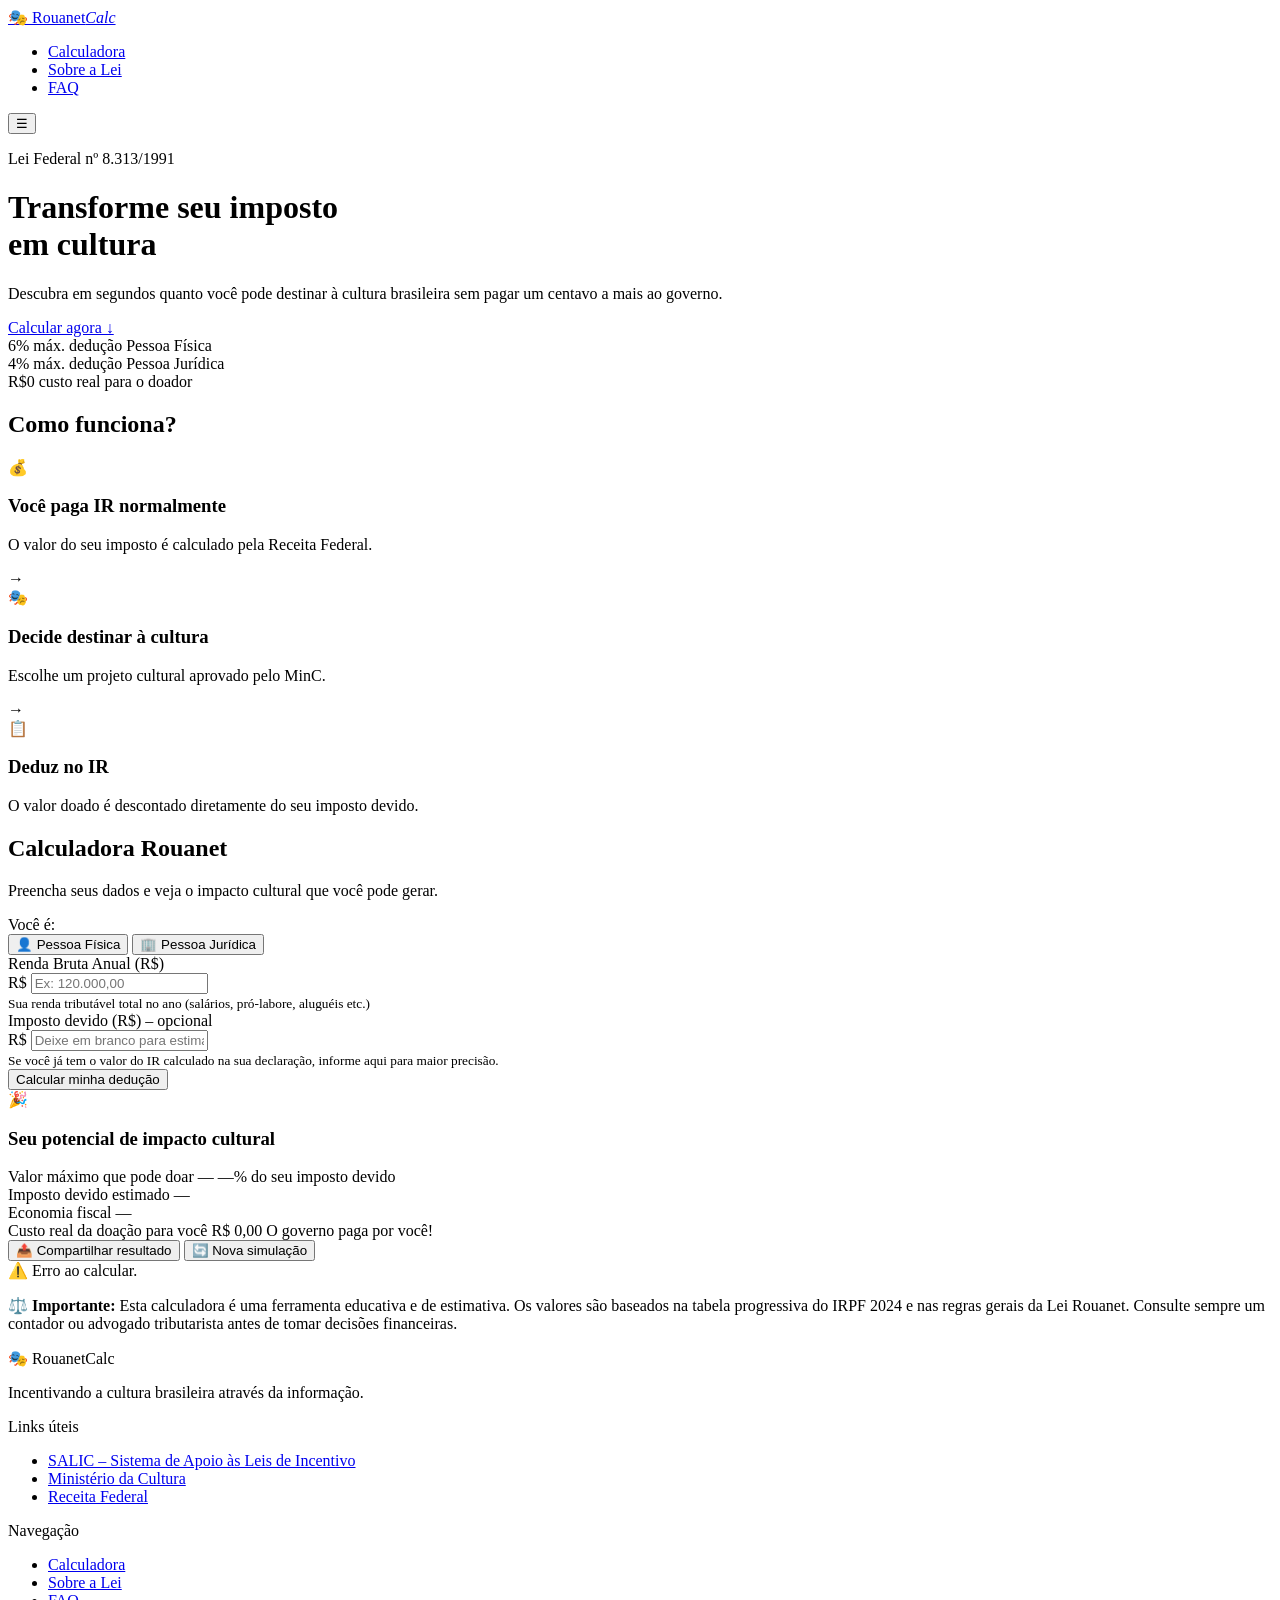
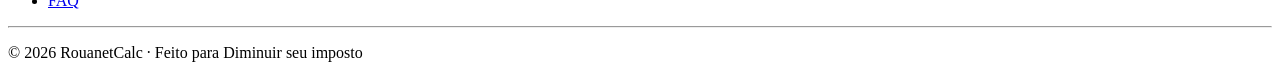
==== calculadora.html @ 24687a4b "Add files via upload" ====
<!DOCTYPE html>
<html lang="pt-BR">
<head>
  <meta charset="UTF-8" />
  <meta name="viewport" content="width=device-width, initial-scale=1.0" />
  <title>Lei Rouanet – Calculadora de Incentivo Fiscal</title>
  <link rel="preconnect" href="https://fonts.googleapis.com" />
  <link rel="preconnect" href="https://fonts.gstatic.com" crossorigin />
  <link href="https://fonts.googleapis.com/css2?family=Playfair+Display:wght@400;700;900&family=Inter:wght@300;400;500;600&display=swap" rel="stylesheet" />
  <link rel="stylesheet" href="/frontend/css/global.css" />
</head>
<body>

<nav class="navbar">
  <div class="nav-inner">
    <a href="/" class="logo">
      <span class="logo-icon">🎭</span>
      <span>Rouanet<em>Calc</em></span>
    </a>
    <ul class="nav-links">
      <li><a href="/">Calculadora</a></li>
      <li><a href="/sobre">Sobre a Lei</a></li>
      <li><a href="/faq">FAQ</a></li>
    </ul>
    <button class="nav-toggle" id="navToggle">☰</button>
  </div>
</nav>

<header class="hero">
  <div class="hero-content">
    <p class="eyebrow">Lei Federal nº 8.313/1991</p>
    <h1>Transforme seu <span class="highlight">imposto</span><br/>em cultura</h1>
    <p class="hero-sub">
      Descubra em segundos quanto você pode destinar à cultura brasileira
      sem pagar um centavo a mais ao governo.
    </p>
    <a href="#calculadora" class="btn-primary">Calcular agora ↓</a>
  </div>
  <div class="hero-visual">
    <div class="stat-card">
      <span class="stat-num">6%</span>
      <span class="stat-label">máx. dedução Pessoa Física</span>
    </div>
    <div class="stat-card">
      <span class="stat-num">4%</span>
      <span class="stat-label">máx. dedução Pessoa Jurídica</span>
    </div>
    <div class="stat-card">
      <span class="stat-num">R$0</span>
      <span class="stat-label">custo real para o doador</span>
    </div>
  </div>
</header>

<section class="how-it-works">
  <div class="container">
    <h2>Como funciona?</h2>
    <div class="steps">
      <div class="step">
        <div class="step-icon">💰</div>
        <h3>Você paga IR normalmente</h3>
        <p>O valor do seu imposto é calculado pela Receita Federal.</p>
      </div>
      <div class="step-arrow">→</div>
      <div class="step">
        <div class="step-icon">🎭</div>
        <h3>Decide destinar à cultura</h3>
        <p>Escolhe um projeto cultural aprovado pelo MinC.</p>
      </div>
      <div class="step-arrow">→</div>
      <div class="step">
        <div class="step-icon">📋</div>
        <h3>Deduz no IR</h3>
        <p>O valor doado é descontado diretamente do seu imposto devido.</p>
      </div>
    </div>
  </div>
</section>

<section class="calc-section" id="calculadora">
  <div class="container">
    <div class="calc-wrapper">
      <div class="calc-header">
        <h2>Calculadora Rouanet</h2>
        <p>Preencha seus dados e veja o impacto cultural que você pode gerar.</p>
      </div>

      <form class="calc-form" id="calcForm">
        <div class="field-group">
          <label class="field-label">Você é:</label>
          <div class="toggle-group">
            <button type="button" class="toggle-btn active" data-val="pf" id="btnPF">
              👤 Pessoa Física
            </button>
            <button type="button" class="toggle-btn" data-val="pj" id="btnPJ">
              🏢 Pessoa Jurídica
            </button>
          </div>
          <input type="hidden" id="tipoContribuinte" value="pf" />
        </div>

        <div class="field-group">
          <label class="field-label" for="renda">
            <span id="rendaLabel">Renda Bruta Anual (R$)</span>
          </label>
          <div class="input-wrap">
            <span class="prefix">R$</span>
            <input
              type="text"
              id="renda"
              class="field-input"
              placeholder="Ex: 120.000,00"
              inputmode="numeric"
              autocomplete="off"
            />
          </div>
          <small class="field-hint" id="rendaHint">
            Sua renda tributável total no ano (salários, pró-labore, aluguéis etc.)
          </small>
        </div>

        <div class="field-group" id="grupoIR">
          <label class="field-label" for="irDevido">
            Imposto devido (R$) <span class="optional">– opcional</span>
          </label>
          <div class="input-wrap">
            <span class="prefix">R$</span>
            <input
              type="text"
              id="irDevido"
              class="field-input"
              placeholder="Deixe em branco para estimarmos"
              inputmode="numeric"
              autocomplete="off"
            />
          </div>
          <small class="field-hint">
            Se você já tem o valor do IR calculado na sua declaração, informe aqui para maior precisão.
          </small>
        </div>

        <button type="submit" class="btn-calcular" id="btnCalc">
          <span id="btnText">Calcular minha dedução</span>
          <span id="btnLoader" class="loader hidden"></span>
        </button>
      </form>

      <div class="result-panel hidden" id="resultPanel">
        <div class="result-header">
          <span class="result-emoji">🎉</span>
          <h3>Seu potencial de impacto cultural</h3>
        </div>

        <div class="result-grid">
          <div class="result-card main">
            <span class="rc-label">Valor máximo que pode doar</span>
            <span class="rc-value green" id="resValorMax">—</span>
            <span class="rc-sub" id="resPct">—% do seu imposto devido</span>
          </div>
          <div class="result-card">
            <span class="rc-label">Imposto devido estimado</span>
            <span class="rc-value" id="resIR">—</span>
          </div>
          <div class="result-card">
            <span class="rc-label">Economia fiscal</span>
            <span class="rc-value" id="resEconomia">—</span>
          </div>
          <div class="result-card highlight-card">
            <span class="rc-label">Custo real da doação para você</span>
            <span class="rc-value gold" id="resCusto">R$ 0,00</span>
            <span class="rc-sub">O governo paga por você!</span>
          </div>
        </div>

        <div class="obs-box" id="resObs"></div>

        <div class="result-actions">
          <button class="btn-secondary" onclick="compartilhar()">📤 Compartilhar resultado</button>
          <button class="btn-outline" onclick="resetar()">🔄 Nova simulação</button>
        </div>
      </div>

      <div class="error-panel hidden" id="errorPanel">
        <span>⚠️</span> <span id="errorMsg">Erro ao calcular.</span>
      </div>
    </div>
  </div>
</section>

<section class="disclaimer">
  <div class="container">
    <p>
      ⚖️ <strong>Importante:</strong> Esta calculadora é uma ferramenta educativa e de estimativa.
      Os valores são baseados na tabela progressiva do IRPF 2024 e nas regras gerais da Lei Rouanet.
      Consulte sempre um contador ou advogado tributarista antes de tomar decisões financeiras.
    </p>
  </div>
</section>

<footer class="footer">
  <div class="container">
    <div class="footer-grid">
      <div>
        <p class="footer-logo">🎭 RouanetCalc</p>
        <p>Incentivando a cultura brasileira através da informação.</p>
      </div>
      <div>
        <p class="footer-title">Links úteis</p>
        <ul>
          <li><a href="https://salic.cultura.gov.br" target="_blank" rel="noopener">SALIC – Sistema de Apoio às Leis de Incentivo</a></li>
          <li><a href="https://www.gov.br/cultura/pt-br" target="_blank" rel="noopener">Ministério da Cultura</a></li>
          <li><a href="https://www.receita.fazenda.gov.br" target="_blank" rel="noopener">Receita Federal</a></li>
        </ul>
      </div>
      <div>
        <p class="footer-title">Navegação</p>
        <ul>
          <li><a href="/">Calculadora</a></li>
          <li><a href="/sobre">Sobre a Lei</a></li>
          <li><a href="/faq">FAQ</a></li>
        </ul>
      </div>
    </div>
    <hr class="footer-hr" />
    <p class="footer-copy">© 2026 RouanetCalc · Feito para Diminuir seu imposto</p>
  </div>
</footer>

<script src="/static/js/main.js"></script>
</body>
</html>
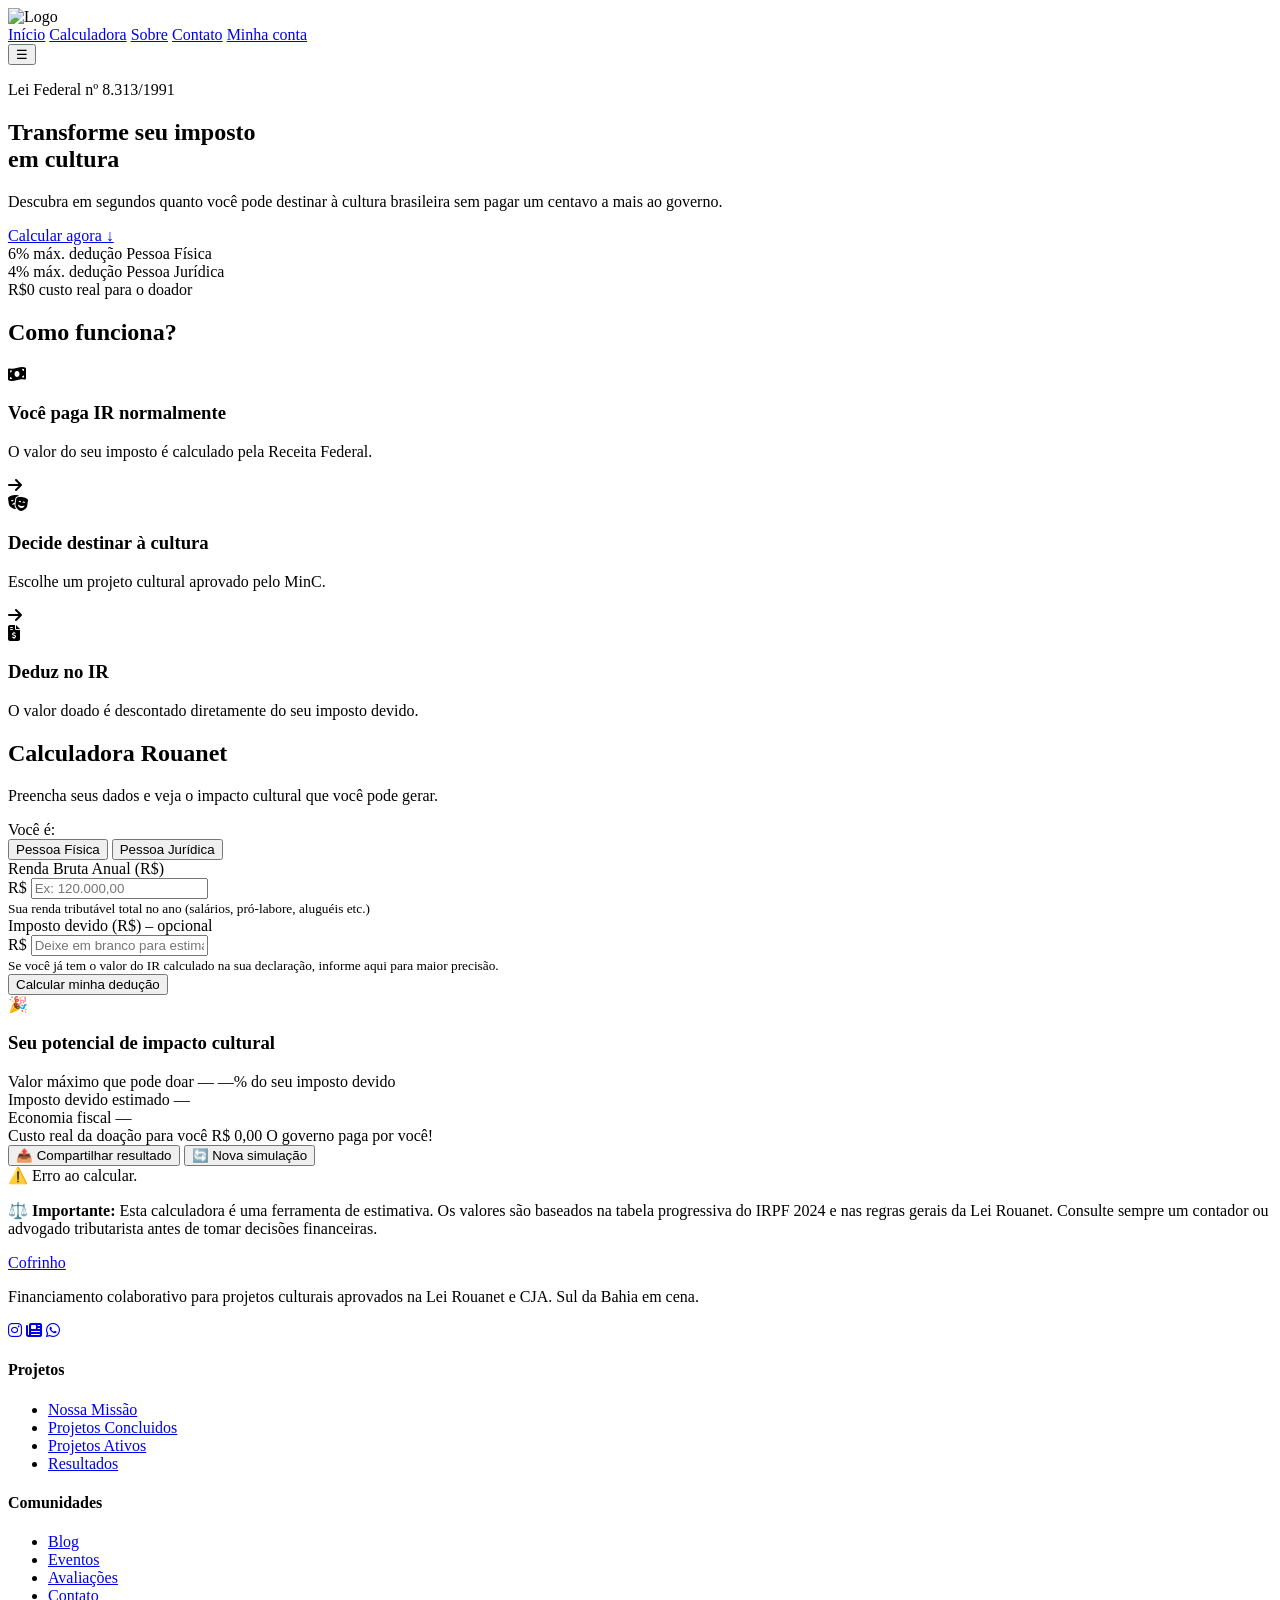
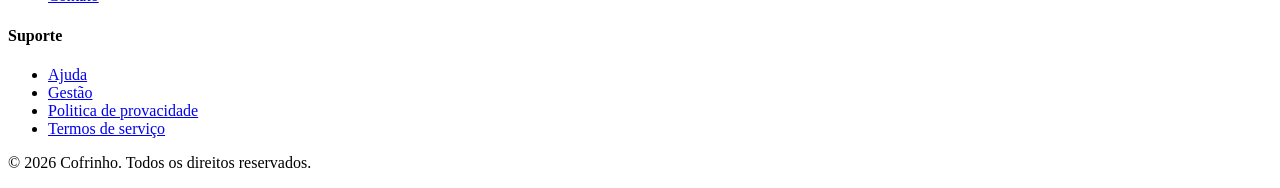
==== commit 89f2d87f: "Update calculadora.html" ====
--- a/calculadora.html
+++ b/calculadora.html
@@ -1,75 +1,92 @@
 <!DOCTYPE html>
 <html lang="pt-BR">
 <head>
-  <meta charset="UTF-8" />
-  <meta name="viewport" content="width=device-width, initial-scale=1.0" />
-  <title>Lei Rouanet – Calculadora de Incentivo Fiscal</title>
-  <link rel="preconnect" href="https://fonts.googleapis.com" />
-  <link rel="preconnect" href="https://fonts.gstatic.com" crossorigin />
-  <link href="https://fonts.googleapis.com/css2?family=Playfair+Display:wght@400;700;900&family=Inter:wght@300;400;500;600&display=swap" rel="stylesheet" />
-  <link rel="stylesheet" href="/frontend/css/global.css" />
+  <meta charset="UTF-8"/>
+  <meta name="viewport" content="width=device-width, initial-scale=1.0"/>
+  <title>Cofrinho | Lei Rouanet</title>
+  <link rel="stylesheet" href="https://cdn.jsdelivr.net/npm/swiper@11/swiper-bundle.min.css"/>
+  <link rel="stylesheet" href="https://fonts.googleapis.com/css2?family=Material+Symbols+Outlined" />
+  <link rel="stylesheet" href="https://cdnjs.cloudflare.com/ajax/libs/font-awesome/6.7.2/css/all.min.css"/>
+  <link href="https://fonts.googleapis.com/css2?family=Oswald:wght@300;400;700&display=swap" rel="stylesheet">
+  <link rel="stylesheet" href="css/calculadora.css"/>
+  
+  
 </head>
 <body>
 
-<nav class="navbar">
-  <div class="nav-inner">
-    <a href="/" class="logo">
-      <span class="logo-icon">🎭</span>
-      <span>Rouanet<em>Calc</em></span>
-    </a>
-    <ul class="nav-links">
-      <li><a href="/">Calculadora</a></li>
-      <li><a href="/sobre">Sobre a Lei</a></li>
-      <li><a href="/faq">FAQ</a></li>
-    </ul>
-    <button class="nav-toggle" id="navToggle">☰</button>
-  </div>
-</nav>
-
-<header class="hero">
-  <div class="hero-content">
-    <p class="eyebrow">Lei Federal nº 8.313/1991</p>
-    <h1>Transforme seu <span class="highlight">imposto</span><br/>em cultura</h1>
-    <p class="hero-sub">
+<header class="meu-menu-header">
+    <img src="logo.png" alt="Logo" class="meu-menu-logo">
+    <nav class="meu-menu-nav">
+        <a href="index.html" class="active">Início</a>
+        <a href="#">Calculadora</a>
+        <a href="#">Sobre</a>
+        <a href="#">Contato</a>
+        <a href="#" class="meu-menu-btn-entrar">Minha conta</a>
+    </nav>
+    <button class="meu-menu-toggle">☰</button>
+</header>
+
+
+
+<section class="hero-calculadora">
+  <div class="hero-content-calculadora">
+    <p class="eyebrow-calculadora">Lei Federal nº 8.313/1991</p>
+    <h1>Transforme seu <span class="highlight-calculadora">imposto</span><br/>em cultura</h1>
+    <p class="hero-sub-calculadora">
       Descubra em segundos quanto você pode destinar à cultura brasileira
       sem pagar um centavo a mais ao governo.
     </p>
-    <a href="#calculadora" class="btn-primary">Calcular agora ↓</a>
-  </div>
-  <div class="hero-visual">
-    <div class="stat-card">
-      <span class="stat-num">6%</span>
-      <span class="stat-label">máx. dedução Pessoa Física</span>
-    </div>
-    <div class="stat-card">
-      <span class="stat-num">4%</span>
-      <span class="stat-label">máx. dedução Pessoa Jurídica</span>
-    </div>
-    <div class="stat-card">
-      <span class="stat-num">R$0</span>
-      <span class="stat-label">custo real para o doador</span>
-    </div>
-  </div>
-</header>
-
-<section class="how-it-works">
-  <div class="container">
+    <a href="#calculadora" class="btn-primary-calculadora">Calcular agora ↓</a>
+  </div>
+
+  <div class="hero-visual-calculadora">
+    <div class="stat-card-calculadora">
+      <span class="stat-num-calculadora">6%</span>
+      <span class="stat-label-calculadora">máx. dedução Pessoa Física</span>
+    </div>
+    <div class="stat-card-calculadora">
+      <span class="stat-num-calculadora">4%</span>
+      <span class="stat-label-calculadora">máx. dedução Pessoa Jurídica</span>
+    </div>
+    <div class="stat-card-calculadora">
+      <span class="stat-num-calculadora">R$0</span>
+      <span class="stat-label-calculadora">custo real para o doador</span>
+    </div>
+  </div>
+</section>
+
+<section class="how-it-works-calculadora">
+  <div class="container-calculadora">
     <h2>Como funciona?</h2>
-    <div class="steps">
-      <div class="step">
-        <div class="step-icon">💰</div>
+    <div class="steps-calculadora">
+      <div class="step-calculadora">
+        <div class="step-icon-calculadora">
+          <i class="fa-solid fa-money-bill-wave"></i>
+        </div>
         <h3>Você paga IR normalmente</h3>
         <p>O valor do seu imposto é calculado pela Receita Federal.</p>
       </div>
-      <div class="step-arrow">→</div>
-      <div class="step">
-        <div class="step-icon">🎭</div>
+
+      <div class="step-arrow-calculadora">
+        <i class="fa-solid fa-arrow-right"></i>
+      </div>
+
+      <div class="step-calculadora">
+        <div class="step-icon-calculadora">
+          <i class="fa-solid fa-masks-theater"></i>
+        </div>
         <h3>Decide destinar à cultura</h3>
         <p>Escolhe um projeto cultural aprovado pelo MinC.</p>
       </div>
-      <div class="step-arrow">→</div>
-      <div class="step">
-        <div class="step-icon">📋</div>
+
+      <div class="step-arrow-calculadora">
+        <i class="fa-solid fa-arrow-right"></i>
+      </div>
+
+      <div class="step-calculadora">
+        <div class="step-icon-calculadora">
+          <i class="fa-solid fa-file-invoice-dollar"></i>
+        </div>
         <h3>Deduz no IR</h3>
         <p>O valor doado é descontado diretamente do seu imposto devido.</p>
       </div>
@@ -77,155 +94,175 @@
   </div>
 </section>
 
-<section class="calc-section" id="calculadora">
-  <div class="container">
-    <div class="calc-wrapper">
-      <div class="calc-header">
+<section class="calc-section-calculadora" id="calculadora">
+  <div class="container-calculadora">
+    <div class="calc-wrapper-calculadora">
+      <div class="calc-header-calculadora">
         <h2>Calculadora Rouanet</h2>
         <p>Preencha seus dados e veja o impacto cultural que você pode gerar.</p>
       </div>
 
-      <form class="calc-form" id="calcForm">
-        <div class="field-group">
-          <label class="field-label">Você é:</label>
-          <div class="toggle-group">
-            <button type="button" class="toggle-btn active" data-val="pf" id="btnPF">
-              👤 Pessoa Física
+      <form class="calc-form-calculadora" id="calcForm">
+        <div class="field-group-calculadora">
+          <label class="field-label-calculadora">Você é:</label>
+          <div class="toggle-group-calculadora">
+            <button type="button-calculadora" class="toggle-btn-calculadora active-calculadora" data-val="pf" id="btnPF">
+              Pessoa Física
             </button>
-            <button type="button" class="toggle-btn" data-val="pj" id="btnPJ">
-              🏢 Pessoa Jurídica
+            <button type="button" class="toggle-btn-calculadora" data-val="pj" id="btnPJ">
+              Pessoa Jurídica
             </button>
           </div>
           <input type="hidden" id="tipoContribuinte" value="pf" />
         </div>
 
-        <div class="field-group">
-          <label class="field-label" for="renda">
+        <div class="field-group-calculadora">
+          <label class="field-label-calculadora" for="renda">
             <span id="rendaLabel">Renda Bruta Anual (R$)</span>
           </label>
-          <div class="input-wrap">
-            <span class="prefix">R$</span>
+          <div class="input-wrap-calculadora">
+            <span class="prefix-calculadora">R$</span>
             <input
               type="text"
               id="renda"
-              class="field-input"
+              class="field-input-calculadora"
               placeholder="Ex: 120.000,00"
               inputmode="numeric"
               autocomplete="off"
             />
           </div>
-          <small class="field-hint" id="rendaHint">
+          <small class="field-hint-calculadora" id="rendaHint">
             Sua renda tributável total no ano (salários, pró-labore, aluguéis etc.)
           </small>
         </div>
 
-        <div class="field-group" id="grupoIR">
-          <label class="field-label" for="irDevido">
-            Imposto devido (R$) <span class="optional">– opcional</span>
+        <div class="field-group-calculadora" id="grupoIR">
+          <label class="field-label-calculadora" for="irDevido">
+            Imposto devido (R$) <span class="optional-calculadora">– opcional</span>
           </label>
-          <div class="input-wrap">
-            <span class="prefix">R$</span>
+          <div class="input-wrap-calculadora">
+            <span class="prefix-calculadora">R$</span>
             <input
               type="text"
               id="irDevido"
-              class="field-input"
+              class="field-input-calculadora"
               placeholder="Deixe em branco para estimarmos"
               inputmode="numeric"
               autocomplete="off"
             />
           </div>
-          <small class="field-hint">
+          <small class="field-hint-calculadora">
             Se você já tem o valor do IR calculado na sua declaração, informe aqui para maior precisão.
           </small>
         </div>
 
-        <button type="submit" class="btn-calcular" id="btnCalc">
+        <button type="submit" class="btn-calcular-calculadora" id="btnCalc">
           <span id="btnText">Calcular minha dedução</span>
-          <span id="btnLoader" class="loader hidden"></span>
+          <span id="btnLoader" class=""loader-calculadora hidden-calculadora""></span>
         </button>
       </form>
 
-      <div class="result-panel hidden" id="resultPanel">
-        <div class="result-header">
-          <span class="result-emoji">🎉</span>
+      <div class="result-panel-calculadora hidden" id="resultPanel">
+        <div class="result-header-calculadora">
+          <span class="result-emoji-calculadora">🎉</span>
           <h3>Seu potencial de impacto cultural</h3>
         </div>
 
-        <div class="result-grid">
-          <div class="result-card main">
-            <span class="rc-label">Valor máximo que pode doar</span>
-            <span class="rc-value green" id="resValorMax">—</span>
-            <span class="rc-sub" id="resPct">—% do seu imposto devido</span>
-          </div>
-          <div class="result-card">
-            <span class="rc-label">Imposto devido estimado</span>
-            <span class="rc-value" id="resIR">—</span>
-          </div>
-          <div class="result-card">
-            <span class="rc-label">Economia fiscal</span>
-            <span class="rc-value" id="resEconomia">—</span>
-          </div>
-          <div class="result-card highlight-card">
-            <span class="rc-label">Custo real da doação para você</span>
-            <span class="rc-value gold" id="resCusto">R$ 0,00</span>
-            <span class="rc-sub">O governo paga por você!</span>
-          </div>
-        </div>
-
-        <div class="obs-box" id="resObs"></div>
-
-        <div class="result-actions">
-          <button class="btn-secondary" onclick="compartilhar()">📤 Compartilhar resultado</button>
-          <button class="btn-outline" onclick="resetar()">🔄 Nova simulação</button>
-        </div>
-      </div>
-
-      <div class="error-panel hidden" id="errorPanel">
+        <div class="result-grid-calculadora">
+          <div class="result-card-calculadora main">
+            <span class="rc-label-calculadora">Valor máximo que pode doar</span>
+            <span class="rc-value-calculadora green" id="resValorMax">—</span>
+            <span class="rc-sub-calculadora" id="resPct">—% do seu imposto devido</span>
+          </div>
+          <div class="result-card-calculadora">
+            <span class="rc-label-calculadora">Imposto devido estimado</span>
+            <span class="rc-value-calculadora" id="resIR">—</span>
+          </div>
+          <div class="result-card-calculdora">
+            <span class="rc-label-calculadora">Economia fiscal</span>
+            <span class="rc-value-calculadora" id="resEconomia">—</span>
+          </div>
+          <div class="result-card-calculadora highlight-card-calculadora">
+            <span class="rc-label-calculadora">Custo real da doação para você</span>
+            <span class="rc-value-calculadora gold" id="resCusto">R$ 0,00</span>
+            <span class="rc-sub-calculadora">O governo paga por você!</span>
+          </div>
+        </div>
+
+        <div class="obs-box-calculadora" id="resObs"></div>
+
+        <div class="result-actions-calculadora">
+          <button class="btn-secondary-calculadora" onclick="compartilhar()">📤 Compartilhar resultado</button>
+          <button class="btn-outline-calculadora" onclick="resetar()">🔄 Nova simulação</button>
+        </div>
+      </div>
+
+      <div class="error-panel-calculadora hidden" id="errorPanel">
         <span>⚠️</span> <span id="errorMsg">Erro ao calcular.</span>
       </div>
     </div>
   </div>
 </section>
 
-<section class="disclaimer">
-  <div class="container">
+<section class="disclaimer-calculadora">
+  <div class="container-calculadora">
     <p>
-      ⚖️ <strong>Importante:</strong> Esta calculadora é uma ferramenta educativa e de estimativa.
+      ⚖️ <strong>Importante:</strong> Esta calculadora é uma ferramenta de estimativa.
       Os valores são baseados na tabela progressiva do IRPF 2024 e nas regras gerais da Lei Rouanet.
       Consulte sempre um contador ou advogado tributarista antes de tomar decisões financeiras.
     </p>
   </div>
 </section>
 
-<footer class="footer">
-  <div class="container">
-    <div class="footer-grid">
-      <div>
-        <p class="footer-logo">🎭 RouanetCalc</p>
-        <p>Incentivando a cultura brasileira através da informação.</p>
-      </div>
-      <div>
-        <p class="footer-title">Links úteis</p>
-        <ul>
-          <li><a href="https://salic.cultura.gov.br" target="_blank" rel="noopener">SALIC – Sistema de Apoio às Leis de Incentivo</a></li>
-          <li><a href="https://www.gov.br/cultura/pt-br" target="_blank" rel="noopener">Ministério da Cultura</a></li>
-          <li><a href="https://www.receita.fazenda.gov.br" target="_blank" rel="noopener">Receita Federal</a></li>
-        </ul>
-      </div>
-      <div>
-        <p class="footer-title">Navegação</p>
-        <ul>
-          <li><a href="/">Calculadora</a></li>
-          <li><a href="/sobre">Sobre a Lei</a></li>
-          <li><a href="/faq">FAQ</a></li>
-        </ul>
-      </div>
-    </div>
-    <hr class="footer-hr" />
-    <p class="footer-copy">© 2026 RouanetCalc · Feito para Diminuir seu imposto</p>
-  </div>
-</footer>
-
-<script src="/static/js/main.js"></script>
+    <footer>
+        <div class="footer-wrapper">
+            <div class="footer-content">
+                <div class="footer-brand">
+                    <a href="index.html" class="logo">
+                        <div class="logo-blob"></div>
+                        Cofrinho
+                    </a>
+                    <p>Financiamento colaborativo para projetos culturais aprovados na Lei Rouanet e CJA. Sul da Bahia em cena.</p>
+                    <div class="footer-social">
+                        <a href="https://instagram.com" class="social-icon"><i class="fab fa-instagram"></i></a>
+                        <a href="blog.html" class="social-icon"><i class="fas fa-newspaper"></i></a>
+                        <a href="https://wa.me/55XXXXXXXXXXX" class="social-icon"><i class="fab fa-whatsapp"></i></a>
+                    </div>
+                </div>
+                <div class="footer-column">
+                    <h4>Projetos</h4>
+                    <ul>
+                        <li><a href="#">Nossa Missão</a></li>
+                        <li><a href="#">Projetos Concluidos</a></li>
+                        <li><a href="#">Projetos Ativos</a></li>
+                        <li><a href="#">Resultados</a></li>
+                    </ul>
+                </div>
+                <div class="footer-column">
+                    <h4>Comunidades</h4>
+                    <ul>
+                        <li><a href="#">Blog</a></li>
+                        <li><a href="#">Eventos</a></li>
+                        <li><a href="#">Avaliações</a></li>
+                        <li><a href="#">Contato</a></li>
+                    </ul>
+                </div>
+                <div class="footer-column">
+                    <h4>Suporte</h4>
+                    <ul>
+                        <li><a href="#">Ajuda</a></li>
+                        <li><a href="#">Gestão</a></li>
+                        <li><a href="#">Politica de provacidade</a></li>
+                        <li><a href="#">Termos de serviço</a></li>
+                    </ul>
+                </div>
+            </div>
+            <div class="footer-bottom">
+                <p>&copy; 2026 Cofrinho. Todos os direitos reservados.</p>
+            </div>
+        </div>
+    </footer>
+
+    <script src="js/global.js"></script>
 </body>
 </html>
